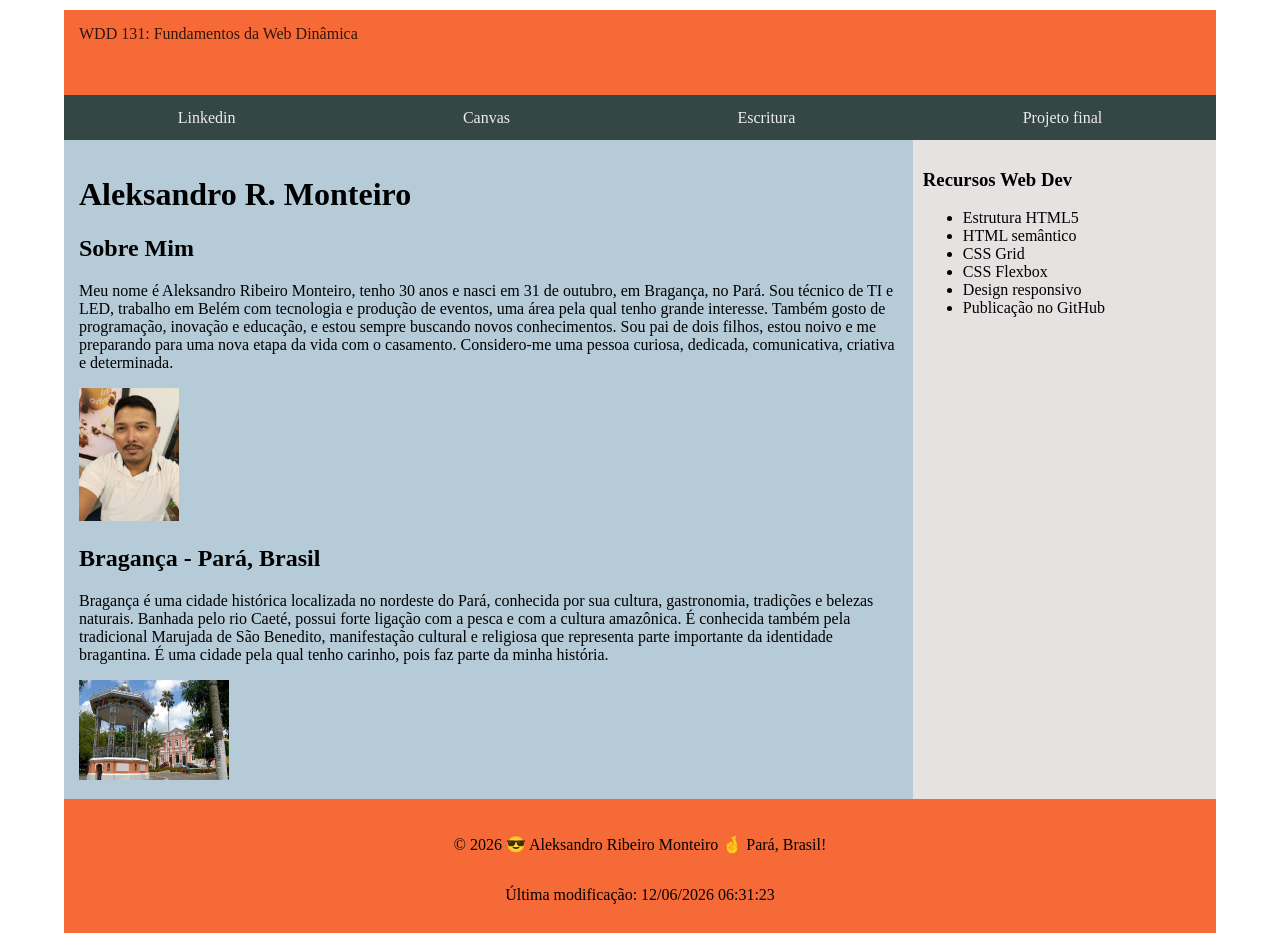
==== index.html @ ef3558d1 "ajustes de estilo e js" ====
<!DOCTYPE html>
<html lang="pt-br">

<head>
    <title>WDD 131: Fundamentos da Web Dinâmica | Aleksandro Ribeiro Monteiro</title>
    <meta charset="UTF-8">
    <meta name="viewport" content="width=device-width, initial-scale=1.0">
    <meta name="description" content="A página foi desenvolvida utilizando HTML5 e CSS,
    aplicando estrutura semântica, layout com CSS Grid e Flexbox e design responsivo.">
    <meta name="author" content="Aleksandro R. Monteiro">
    <link rel="stylesheet" href="estilos/base.css">

</head>

<body class="container">

    <header class="header">

        <div class="header-content">
            <span id="titulo-curso">WDD 131: Fundamentos da Web Dinâmica</span>
        </div>

        <nav class="navigation">
            <a href="#">Linkedin</a>
            <a href="#">Canvas</a>
            <a href="#">Escritura</a>
            <a href="#">Projeto final</a>
        </nav>

    </header>
    <main class="main">

        <h1>Aleksandro R. Monteiro</h1>


        <section class="card">
            <h2>Sobre Mim</h2>

            <p>
                Meu nome é Aleksandro Ribeiro Monteiro, tenho 30 anos e nasci em 31 de outubro, em Bragança, no Pará.
                Sou técnico de TI e LED, trabalho em Belém com tecnologia e produção de eventos, uma área pela qual
                tenho grande interesse. Também gosto de programação, inovação e educação, e estou sempre buscando novos
                conhecimentos. Sou pai de dois filhos, estou noivo e me preparando para uma nova etapa da vida com o
                casamento. Considero-me uma pessoa curiosa, dedicada, comunicativa, criativa e determinada.
            </p>

            <img src="imagens/perfil.jpg" alt="Foto de Aleksandro Ribeiro Monteiro" width="100">
        </section>

        <section class="card">
            <h2>Bragança - Pará, Brasil</h2>

            <p>
                Bragança é uma cidade histórica localizada no nordeste do Pará, conhecida por sua cultura,
                gastronomia, tradições e belezas naturais. Banhada pelo rio Caeté, possui forte ligação com
                a pesca e com a cultura amazônica. É conhecida também pela tradicional Marujada de São Benedito,
                manifestação cultural e religiosa que representa parte importante da identidade bragantina.
                É uma cidade pela qual tenho carinho, pois faz parte da minha história.
            </p>

            <img src="imagens/cartao_postal_braganca.jpg" alt="Bandeira do município de Bragança, Pará" height="100">
        </section>

    </main>
    <aside class="sidebar">

        <h3>Recursos Web Dev</h3>

        <ul>
            <li>Estrutura HTML5</li>
            <li>HTML semântico</li>
            <li>CSS Grid</li>
            <li>CSS Flexbox</li>
            <li>Design responsivo</li>
            <li>Publicação no GitHub</li>
        </ul>

    </aside>


<footer class="footer">
    <p>
        <span id="footer-texto1">
            &copy; <span id="currentyear">2026</span>
            😎 Aleksandro Ribeiro Monteiro 🤞 Pará, Brasil!
        </span>
    </p>

    <p>
        Última modificação:
        <span id="lastModified"></span>
    </p>
</footer>

<script src="scripts/obterdatas.js" defer></script>

</body>

</html>
---- estilos/base.css ----
* {
    box-sizing: border-box;
}

body.container {
    display: grid;

    font-family: 'Times New Roman', Times, serif;

    grid-template-columns: 2.8fr 1fr;

    grid-template-rows: 130px minmax(296px, 1fr) 134px;

    grid-template-areas:
        "header header"
        "main aside"
        "footer footer";

    width: 90%;
    min-height: calc(100vh - 20px);
    margin: 10px auto;
}

.header {
    text-decoration-style: solid;
    grid-area: header;
    background-color: #f66a37;
    color: #000000cb;

    display: flex;
    flex-direction: column;
}

.header-content {
    flex: 1;
    padding: 15px;
}


.navigation {
    display: flex;
    justify-content: space-around;
    align-items: center;

    background-color: #354744;
    min-height: 45px;
}

.navigation a {
    color: rgba(255, 255, 255, 0.906);
    text-decoration: none;
}

.main {
    grid-area: main;
    background-color: #b5cbd8;
    padding: 15px;
}

.sidebar {
    grid-area: aside;
    background-color: rgb(230, 226, 226);
    padding: 10px;
}

.footer {
    grid-area: footer;
    background-color: #f66a37;
    color: rgb(0, 0, 0);

    display: flex;
    flex-direction: column;
    align-items: center;

    padding-top: 20px;
}

@media (max-width: 600px) {
    body.container {

        grid-template-columns: 1fr;

        grid-template-rows: 100px minmax(220px, 1fr) 160px 134px;

        grid-template-areas:
            "header"
            "main"
            "aside"
            "footer";
    }

    .navigation {
        flex-wrap: wrap;
        gap: 10px;
        padding: 10px;
    }
}
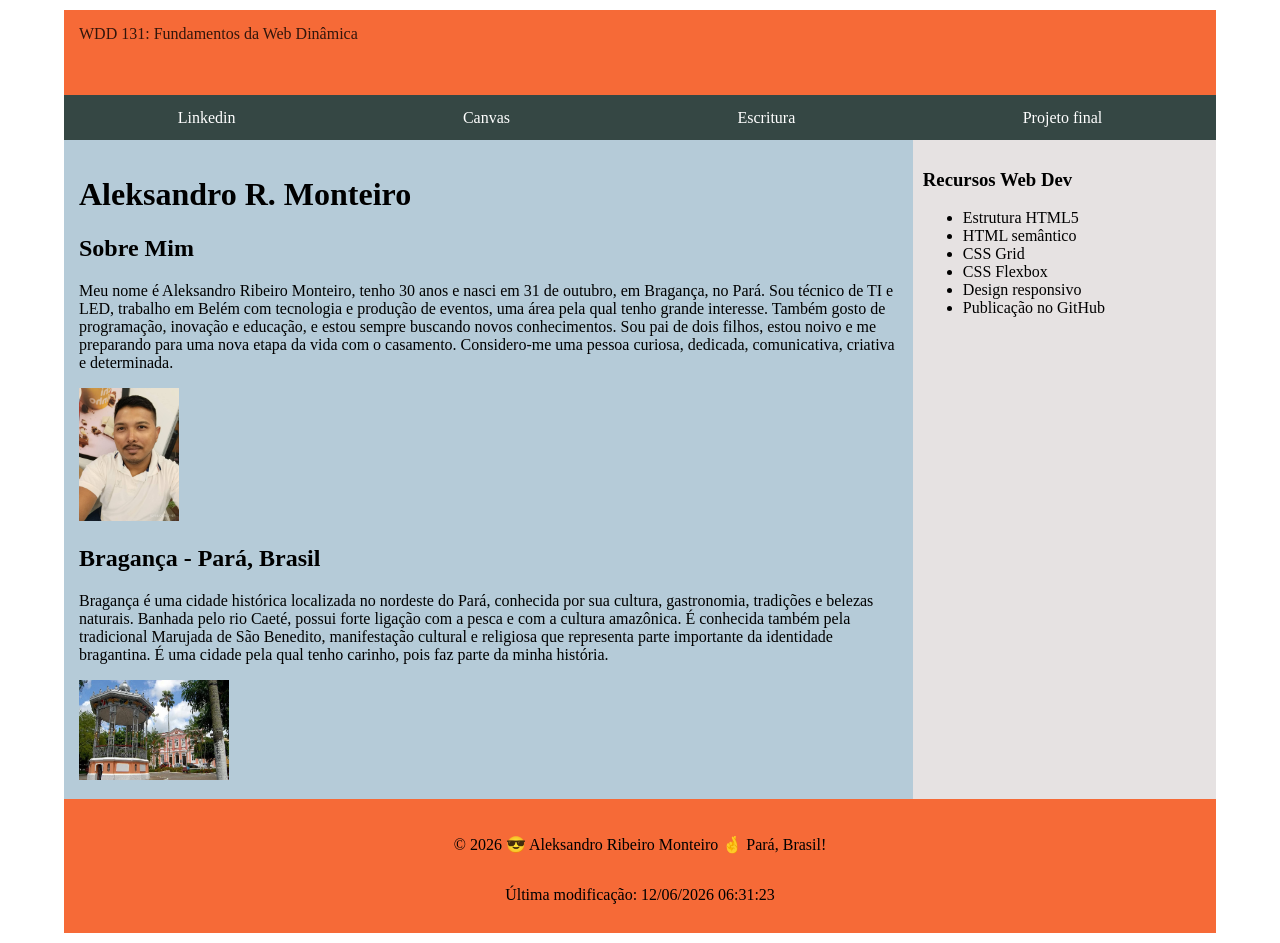
==== commit bb72fc23: "ajuste cor" ====
--- a/index.html
+++ b/index.html
@@ -9,7 +9,7 @@
     aplicando estrutura semântica, layout com CSS Grid e Flexbox e design responsivo.">
     <meta name="author" content="Aleksandro R. Monteiro">
     <link rel="stylesheet" href="estilos/base.css">
-
+    <script src="scripts/obterdatas.js" defer></script>
 </head>
 
 <body class="container">
@@ -78,21 +78,19 @@
     </aside>
 
 
-<footer class="footer">
-    <p>
-        <span id="footer-texto1">
-            &copy; <span id="currentyear">2026</span>
-            😎 Aleksandro Ribeiro Monteiro 🤞 Pará, Brasil!
-        </span>
-    </p>
+    <footer class="footer">
+        <p>
+            <span id="footer-texto1">
+                &copy; <span id="currentyear">2026</span>
+                😎 Aleksandro Ribeiro Monteiro 🤞 Pará, Brasil!
+            </span>
+        </p>
 
-    <p>
-        Última modificação:
-        <span id="lastModified"></span>
-    </p>
-</footer>
-
-<script src="scripts/obterdatas.js" defer></script>
+        <p>
+            Última modificação:
+            <span id="lastModified"></span>
+        </p>
+    </footer>
 
 </body>
 
--- a/estilos/base.css
+++ b/estilos/base.css
@@ -47,7 +47,7 @@
 }
 
 .navigation a {
-    color: rgba(255, 255, 255, 0.906);
+    color: rgb(255, 255, 255);
     text-decoration: none;
 }
 
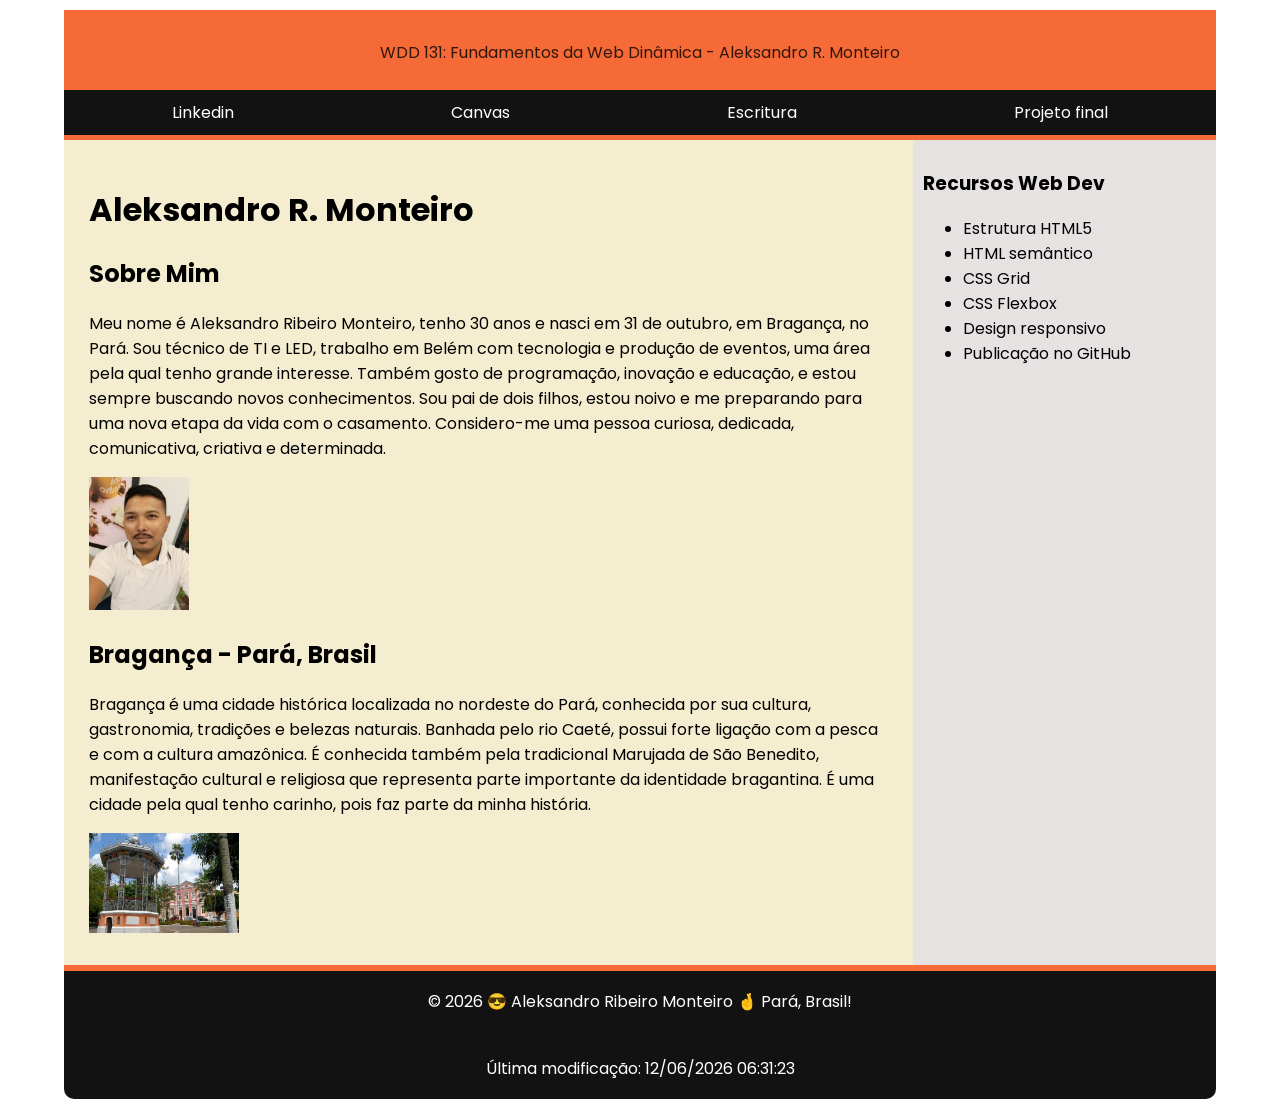
==== commit 03646bb7: "ajuste titulo e menu e hover" ====
--- a/index.html
+++ b/index.html
@@ -3,21 +3,29 @@
 
 <head>
     <title>WDD 131: Fundamentos da Web Dinâmica | Aleksandro Ribeiro Monteiro</title>
+
     <meta charset="UTF-8">
     <meta name="viewport" content="width=device-width, initial-scale=1.0">
     <meta name="description" content="A página foi desenvolvida utilizando HTML5 e CSS,
     aplicando estrutura semântica, layout com CSS Grid e Flexbox e design responsivo.">
     <meta name="author" content="Aleksandro R. Monteiro">
+
+    <link rel="preconnect" href="https://fonts.googleapis.com">
+    <link rel="preconnect" href="https://fonts.gstatic.com" crossorigin>
+    <link href="https://fonts.googleapis.com/css2?family=Poppins:wght@400;500;600;700&display=swap" rel="stylesheet">
+
     <link rel="stylesheet" href="estilos/base.css">
+
     <script src="scripts/obterdatas.js" defer></script>
+
 </head>
 
 <body class="container">
 
     <header class="header">
 
-        <div class="header-content">
-            <span id="titulo-curso">WDD 131: Fundamentos da Web Dinâmica</span>
+        <div class="header-content" style="text-align: center; width: 100%;">
+            <span id="titulo-curso">WDD 131: Fundamentos da Web Dinâmica - Aleksandro R. Monteiro</span>
         </div>
 
         <nav class="navigation">
--- a/estilos/base.css
+++ b/estilos/base.css
@@ -5,7 +5,7 @@
 body.container {
     display: grid;
 
-    font-family: 'Times New Roman', Times, serif;
+    font-family: 'Poppins', sans-serif;
 
     grid-template-columns: 2.8fr 1fr;
 
@@ -29,32 +29,40 @@
 
     display: flex;
     flex-direction: column;
+    justify-content: center;
 }
 
 .header-content {
-    flex: 1;
-    padding: 15px;
+    flex: 0.5;
+    padding: 25px;
 }
-
 
 .navigation {
     display: flex;
     justify-content: space-around;
     align-items: center;
 
-    background-color: #354744;
+    background-color: #121212;
     min-height: 45px;
 }
 
 .navigation a {
-    color: rgb(255, 255, 255);
+    color: #ffffff;
     text-decoration: none;
+    padding: 6px 12px;
+    border-radius: 4px;
+    transition: background-color 0.3s ease, color 0.3s ease;
+}
+
+.navigation a:hover {
+    background-color: #f66a37;
+    color: #ffffff;
 }
 
 .main {
     grid-area: main;
-    background-color: #b5cbd8;
-    padding: 15px;
+    background-color: #f5edd0;
+    padding: 25px;
 }
 
 .sidebar {
@@ -65,14 +73,29 @@
 
 .footer {
     grid-area: footer;
-    background-color: #f66a37;
-    color: rgb(0, 0, 0);
 
     display: flex;
     flex-direction: column;
+    justify-content: center;
     align-items: center;
+    gap: 10px;
 
-    padding-top: 20px;
+    padding: 15px 10px;
+    border-top: 6px solid #f66a37;
+    border-radius: 0 0 10px 10px;
+
+    background-color: #121212;
+    color: #ffffff;
+
+    text-align: center;
+
+    .footer p {
+        margin: 0;
+    }
+
+    .footer p:last-child {
+        font-size: 0.8rem;
+    }
 }
 
 @media (max-width: 600px) {
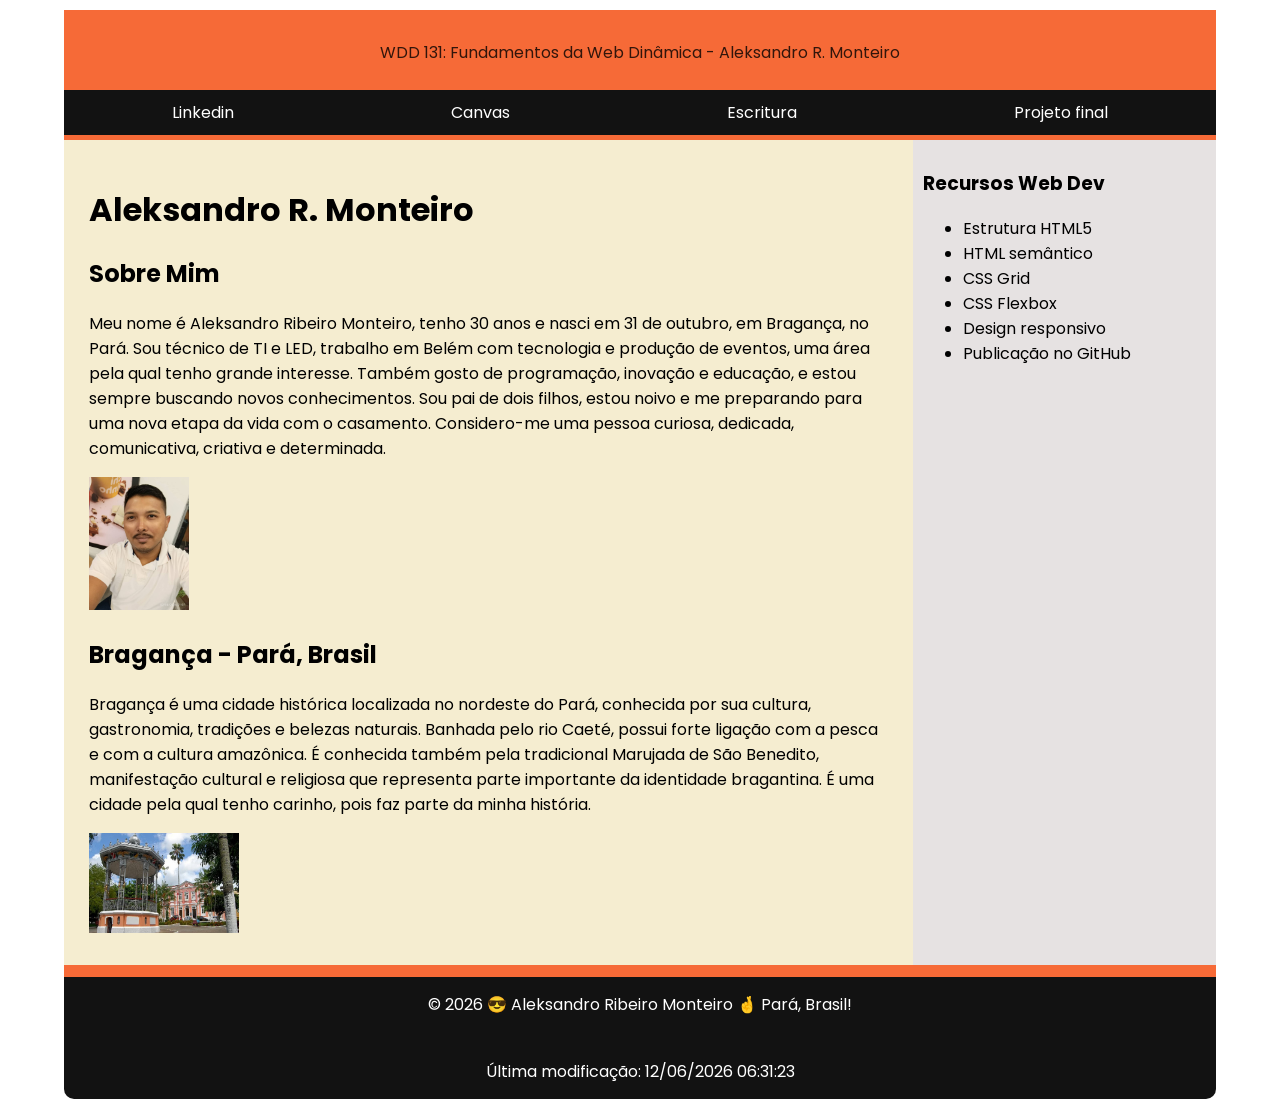
==== commit 0a51baec: "color" ====
--- a/index.html
+++ b/index.html
@@ -24,7 +24,7 @@
 
     <header class="header">
 
-        <div class="header-content" style="text-align: center; width: 100%;">
+        <div class="header-content">
             <span id="titulo-curso">WDD 131: Fundamentos da Web Dinâmica - Aleksandro R. Monteiro</span>
         </div>
 
--- a/estilos/base.css
+++ b/estilos/base.css
@@ -33,6 +33,8 @@
 }
 
 .header-content {
+    text-align: center;
+    width: 100%;
     flex: 0.5;
     padding: 25px;
 }
@@ -81,7 +83,7 @@
     gap: 10px;
 
     padding: 15px 10px;
-    border-top: 6px solid #f66a37;
+    border-top: 12px solid #f66a37;
     border-radius: 0 0 10px 10px;
 
     background-color: #121212;
@@ -94,7 +96,7 @@
     }
 
     .footer p:last-child {
-        font-size: 0.8rem;
+        font-size: 0.6rem;
     }
 }
 
@@ -116,5 +118,6 @@
         flex-wrap: wrap;
         gap: 10px;
         padding: 10px;
+   
     }
 }
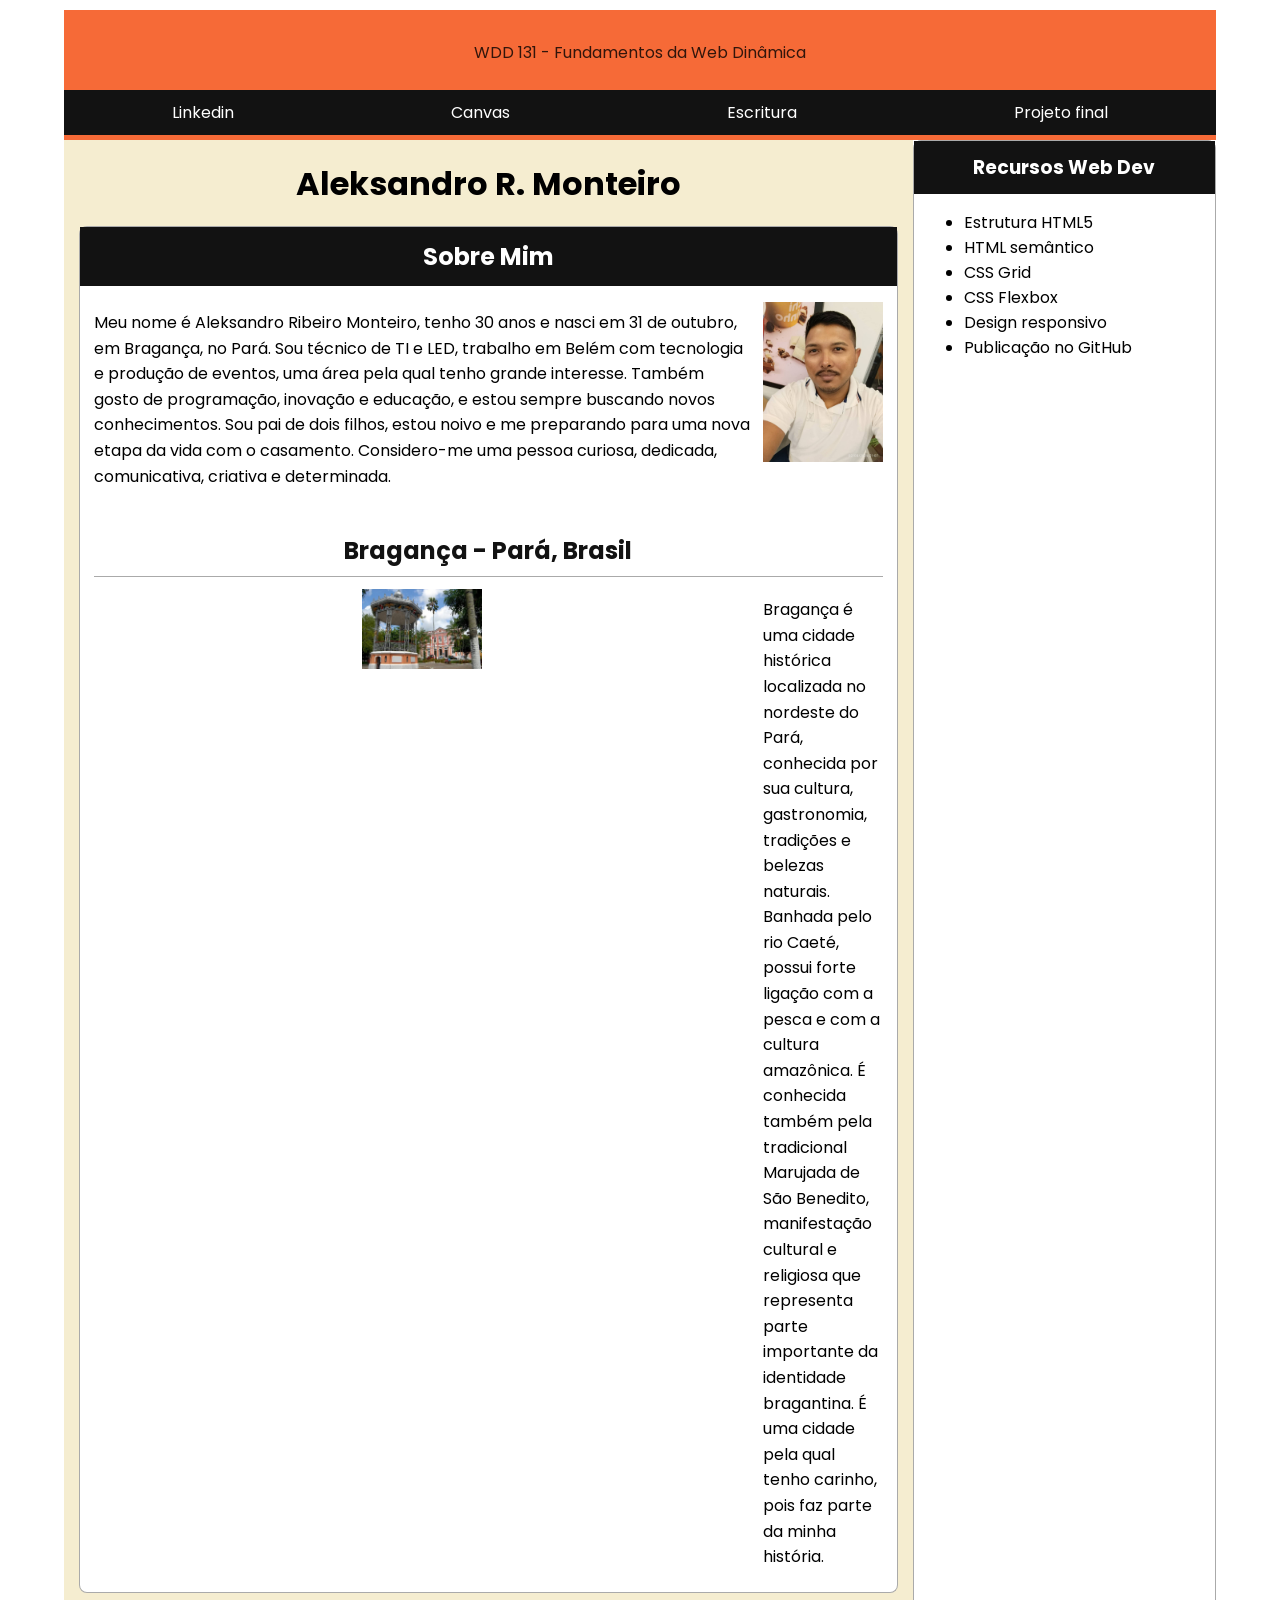
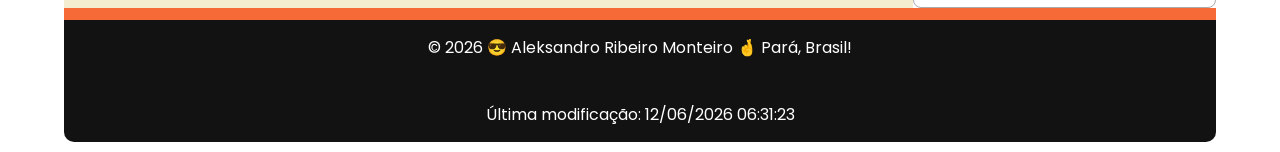
==== commit 0db355ea: "mudacas" ====
--- a/index.html
+++ b/index.html
@@ -2,12 +2,11 @@
 <html lang="pt-br">
 
 <head>
-    <title>WDD 131: Fundamentos da Web Dinâmica | Aleksandro Ribeiro Monteiro</title>
+    <title>WDD 131 - Fundamentos da Web Dinâmica - Aleksandro Ribeiro Monteiro</title>
 
     <meta charset="UTF-8">
     <meta name="viewport" content="width=device-width, initial-scale=1.0">
-    <meta name="description" content="A página foi desenvolvida utilizando HTML5 e CSS,
-    aplicando estrutura semântica, layout com CSS Grid e Flexbox e design responsivo.">
+    <meta name="description" content="WDD 131 – Fundamentos da Web Dinâmica, Aleksandro Ribeiro Monteiro. Layout com CSS Grid e Flexbox e design responsivo e javascript.">
     <meta name="author" content="Aleksandro R. Monteiro">
 
     <link rel="preconnect" href="https://fonts.googleapis.com">
@@ -25,13 +24,13 @@
     <header class="header">
 
         <div class="header-content">
-            <span id="titulo-curso">WDD 131: Fundamentos da Web Dinâmica - Aleksandro R. Monteiro</span>
+            <span id="titulo-curso">WDD 131 - Fundamentos da Web Dinâmica</span>
         </div>
 
         <nav class="navigation">
-            <a href="#">Linkedin</a>
-            <a href="#">Canvas</a>
-            <a href="#">Escritura</a>
+            <a href="https://www.linkedin.com/in/aleksandro-monteiro-ab2534176/" target="_blank">Linkedin</a>
+            <a href="https://byupw.instructure.com/" target="_blank">Canvas</a>
+            <a href="https://www.churchofjesuschrist.org/study/scriptures/bofm/w-of-m/1?lang=por" target="_blank">Escritura</a>
             <a href="#">Projeto final</a>
         </nav>
 
--- a/estilos/base.css
+++ b/estilos/base.css
@@ -38,6 +38,10 @@
     flex: 0.5;
     padding: 25px;
 }
+.titulo-curso {
+    display: block;
+    text-align: center;
+}
 
 .navigation {
     display: flex;
@@ -51,26 +55,147 @@
 .navigation a {
     color: #ffffff;
     text-decoration: none;
-    padding: 6px 12px;
-    border-radius: 4px;
-    transition: background-color 0.3s ease, color 0.3s ease;
+    padding: 6px 16px;
+    border-radius: 8px;
+
+    transition: background-color 0.3s ease,
+                color 0.3s ease,
+                transform 0.3s ease;
 }
 
 .navigation a:hover {
     background-color: #f66a37;
-    color: #ffffff;
-}
-
+    color: #121212;
+    transform: translateY(-px);
+}
+
+.navigation a:focus-visible {
+    background-color: #f66a37;
+    color: #121212;
+    outline: 2px solid #ffffff;
+    outline-offset: 2px;
+}
+
+/* MAIN - coluna principal */
 .main {
     grid-area: main;
+    width: 100%;
+    max-width: 900px;
+    margin: 0 auto;
+
+    display: grid;
+    grid-template-columns: 1fr;
+    align-content: start;
+    gap: 0;
+
     background-color: #f5edd0;
-    padding: 25px;
-}
-
+    padding: 15px;
+}
+
+/* Título principal */
+.main h1 {
+    text-align: center;
+    margin: 5px 0 18px;
+}
+
+/* Cartões */
+.card {
+    display: grid;
+    grid-template-columns: minmax(0, 1fr) 120px;
+    gap: 12px;
+    align-items: start;
+
+    background-color: #ffffff;
+    padding: 14px;
+
+    border-left: 1px solid #aaaaaa;
+    border-right: 1px solid #aaaaaa;
+}
+
+/* Primeiro cartão */
+.card:first-of-type {
+    border-top: 1px solid #aaaaaa;
+    border-radius: 8px 8px 0 0;
+}
+
+/* Segundo cartão */
+.card:last-of-type {
+    border-bottom: 1px solid #aaaaaa;
+    border-radius: 0 0 8px 8px;
+}
+
+/* Títulos */
+.card h2 {
+    grid-column: 1 / -1;
+
+    background-color: #121212;
+    color: #ffffff;
+
+    text-align: center;
+    padding: 12px;
+    margin: -14px -14px 4px;
+}
+
+/* Título de Bragança */
+.card + .card h2 {
+    background-color: transparent;
+    color: #121212;
+    margin: 0;
+    padding: 8px;
+    border-bottom: 1px solid #aaaaaa;
+}
+
+/* Parágrafos */
+.card p {
+    margin: 8px 0;
+    line-height: 1.6;
+    grid-column: 1;
+}
+
+/* Imagens */
+.card img {
+    grid-column: 2;
+    grid-row: 2;
+
+    width: 100%;
+    max-width: 120px;
+    height: auto;
+    justify-self: center;
+}
+
+/* Imagem de Bragança à esquerda */
+.card + .card img {
+    grid-column: 1;
+}
+
+/* Texto de Bragança à direita */
+.card + .card p {
+    grid-column: 2;
+    grid-row: 2;
+}
+
+/* ASIDE - coluna de recursos */
 .sidebar {
     grid-area: aside;
-    background-color: rgb(230, 226, 226);
+
+    width: 100%;
+    max-width: 320px;
+    margin: 0 auto;
+
+    background-color: #ffffff;
+    border: 1px solid #aaaaaa;
+    border-radius: 8px;
     padding: 10px;
+}
+
+/* Cabeçalho da coluna lateral */
+.sidebar h3 {
+    background-color: #121212;
+    color: #ffffff;
+    text-align: center;
+
+    margin: -10px -10px 15px;
+    padding: 12px;
 }
 
 .footer {
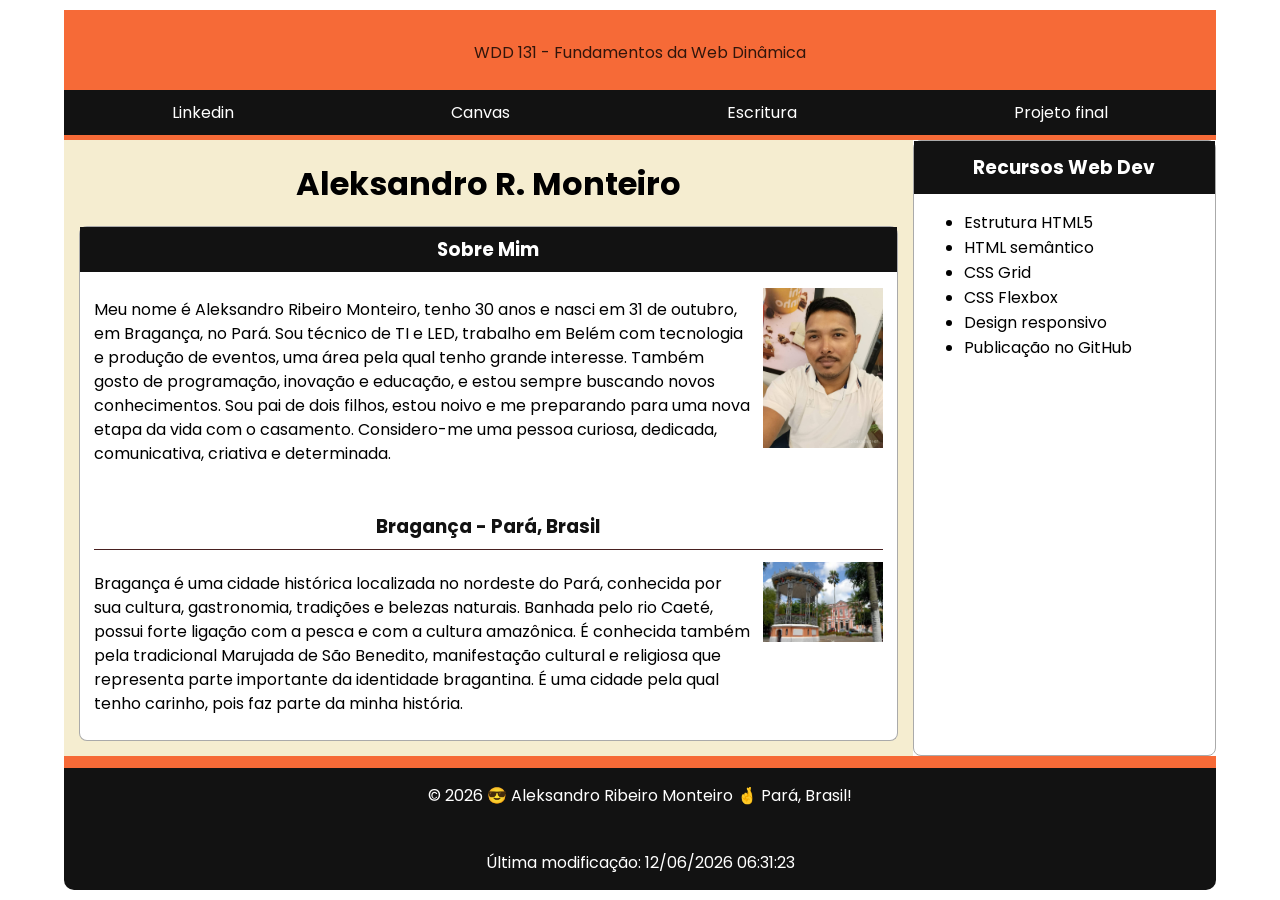
==== commit 07f4301b: "ajustes de estilo" ====
--- a/index.html
+++ b/index.html
@@ -41,7 +41,7 @@
 
 
         <section class="card">
-            <h2>Sobre Mim</h2>
+            <h3>Sobre Mim</h3>
 
             <p>
                 Meu nome é Aleksandro Ribeiro Monteiro, tenho 30 anos e nasci em 31 de outubro, em Bragança, no Pará.
@@ -55,7 +55,7 @@
         </section>
 
         <section class="card">
-            <h2>Bragança - Pará, Brasil</h2>
+            <h3>Bragança - Pará, Brasil</h3>
 
             <p>
                 Bragança é uma cidade histórica localizada no nordeste do Pará, conhecida por sua cultura,
@@ -65,7 +65,7 @@
                 É uma cidade pela qual tenho carinho, pois faz parte da minha história.
             </p>
 
-            <img src="imagens/cartao_postal_braganca.jpg" alt="Bandeira do município de Bragança, Pará" height="100">
+            <img src="imagens/cartao_postal_braganca.jpg" alt="Bandeira do município de Bragança, Pará" height="120">
         </section>
 
     </main>
--- a/estilos/base.css
+++ b/estilos/base.css
@@ -4,18 +4,13 @@
 
 body.container {
     display: grid;
-
     font-family: 'Poppins', sans-serif;
-
     grid-template-columns: 2.8fr 1fr;
-
     grid-template-rows: 130px minmax(296px, 1fr) 134px;
-
     grid-template-areas:
         "header header"
         "main aside"
         "footer footer";
-
     width: 90%;
     min-height: calc(100vh - 20px);
     margin: 10px auto;
@@ -38,6 +33,7 @@
     flex: 0.5;
     padding: 25px;
 }
+
 .titulo-curso {
     display: block;
     text-align: center;
@@ -59,8 +55,8 @@
     border-radius: 8px;
 
     transition: background-color 0.3s ease,
-                color 0.3s ease,
-                transform 0.3s ease;
+        color 0.3s ease,
+        transform 0.3s ease;
 }
 
 .navigation a:hover {
@@ -76,7 +72,6 @@
     outline-offset: 2px;
 }
 
-/* MAIN - coluna principal */
 .main {
     grid-area: main;
     width: 100%;
@@ -92,13 +87,11 @@
     padding: 15px;
 }
 
-/* Título principal */
 .main h1 {
     text-align: center;
     margin: 5px 0 18px;
 }
 
-/* Cartões */
 .card {
     display: grid;
     grid-template-columns: minmax(0, 1fr) 120px;
@@ -112,75 +105,67 @@
     border-right: 1px solid #aaaaaa;
 }
 
-/* Primeiro cartão */
 .card:first-of-type {
     border-top: 1px solid #aaaaaa;
     border-radius: 8px 8px 0 0;
 }
 
-/* Segundo cartão */
 .card:last-of-type {
     border-bottom: 1px solid #aaaaaa;
     border-radius: 0 0 8px 8px;
 }
 
-/* Títulos */
-.card h2 {
+.card h3 {
     grid-column: 1 / -1;
 
     background-color: #121212;
     color: #ffffff;
 
     text-align: center;
-    padding: 12px;
+    padding: 8px;
     margin: -14px -14px 4px;
 }
 
-/* Título de Bragança */
-.card + .card h2 {
+.card+.card h3 {
     background-color: transparent;
     color: #121212;
     margin: 0;
     padding: 8px;
-    border-bottom: 1px solid #aaaaaa;
-}
-
-/* Parágrafos */
+    border-bottom: 1px solid #482020;
+}
+
 .card p {
     margin: 8px 0;
     line-height: 1.6;
     grid-column: 1;
 }
 
-/* Imagens */
 .card img {
     grid-column: 2;
     grid-row: 2;
 
     width: 100%;
-    max-width: 120px;
+    max-width: 220px;
     height: auto;
     justify-self: center;
 }
 
-/* Imagem de Bragança à esquerda */
-.card + .card img {
+.card+.card img {
+    grid-column: 2;
+}
+
+.card p {
+    margin: 10px 0;
+    line-height: 1.5;
     grid-column: 1;
 }
 
-/* Texto de Bragança à direita */
-.card + .card p {
-    grid-column: 2;
-    grid-row: 2;
-}
-
-/* ASIDE - coluna de recursos */
 .sidebar {
     grid-area: aside;
 
     width: 100%;
     max-width: 320px;
-    margin: 0 auto;
+    margin: 0px auto;
 
     background-color: #ffffff;
     border: 1px solid #aaaaaa;
@@ -188,7 +173,6 @@
     padding: 10px;
 }
 
-/* Cabeçalho da coluna lateral */
 .sidebar h3 {
     background-color: #121212;
     color: #ffffff;
@@ -243,6 +227,6 @@
         flex-wrap: wrap;
         gap: 10px;
         padding: 10px;
-   
+
     }
 }
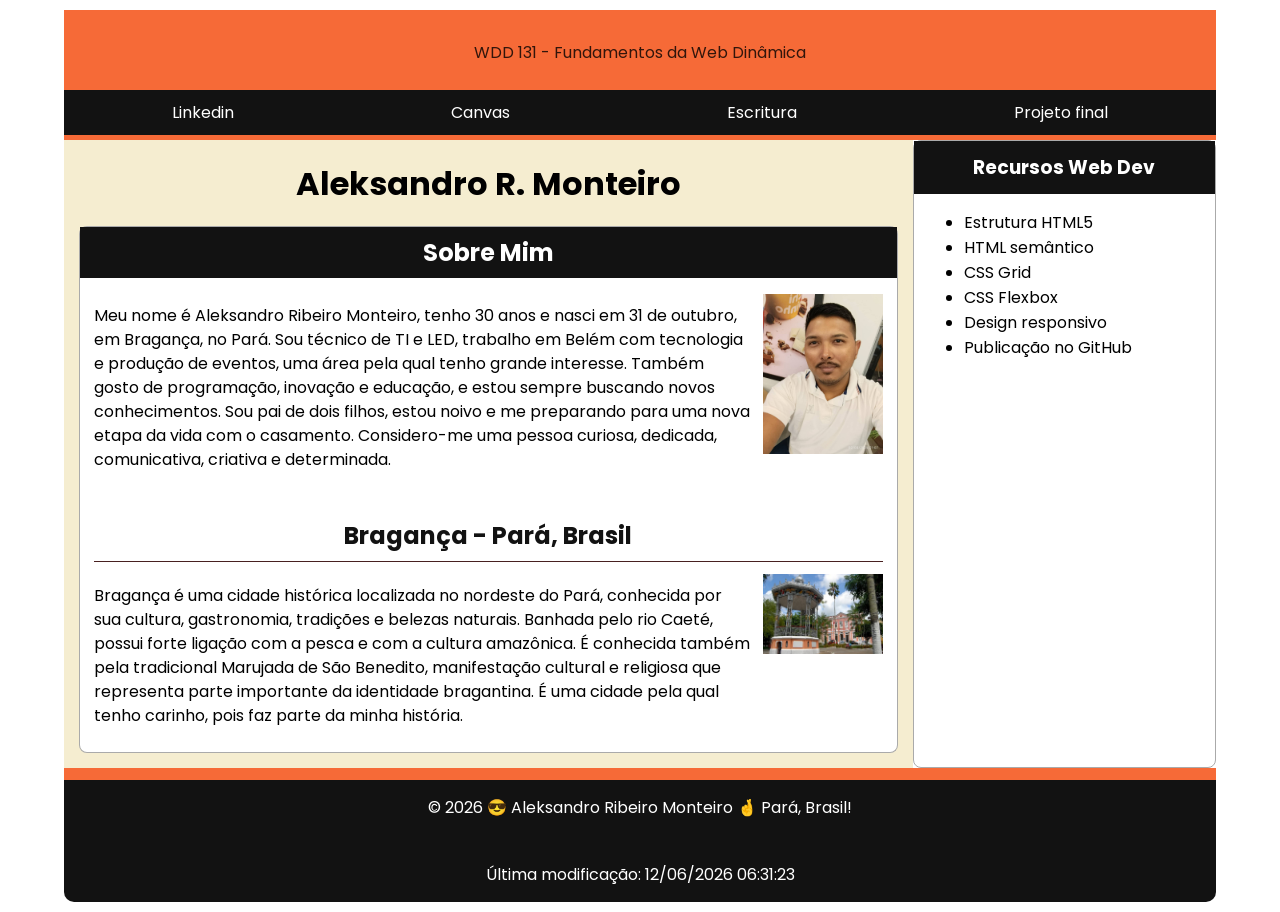
==== commit 25ceb895: "ajustes" ====
--- a/index.html
+++ b/index.html
@@ -41,7 +41,7 @@
 
 
         <section class="card">
-            <h3>Sobre Mim</h3>
+            <h2>Sobre Mim</h2>
 
             <p>
                 Meu nome é Aleksandro Ribeiro Monteiro, tenho 30 anos e nasci em 31 de outubro, em Bragança, no Pará.
@@ -55,7 +55,7 @@
         </section>
 
         <section class="card">
-            <h3>Bragança - Pará, Brasil</h3>
+            <h2>Bragança - Pará, Brasil</h2>
 
             <p>
                 Bragança é uma cidade histórica localizada no nordeste do Pará, conhecida por sua cultura,
--- a/estilos/base.css
+++ b/estilos/base.css
@@ -115,7 +115,7 @@
     border-radius: 0 0 8px 8px;
 }
 
-.card h3 {
+.card h2 {
     grid-column: 1 / -1;
 
     background-color: #121212;
@@ -126,7 +126,7 @@
     margin: -14px -14px 4px;
 }
 
-.card+.card h3 {
+.card+.card h2 {
     background-color: transparent;
     color: #121212;
     margin: 0;
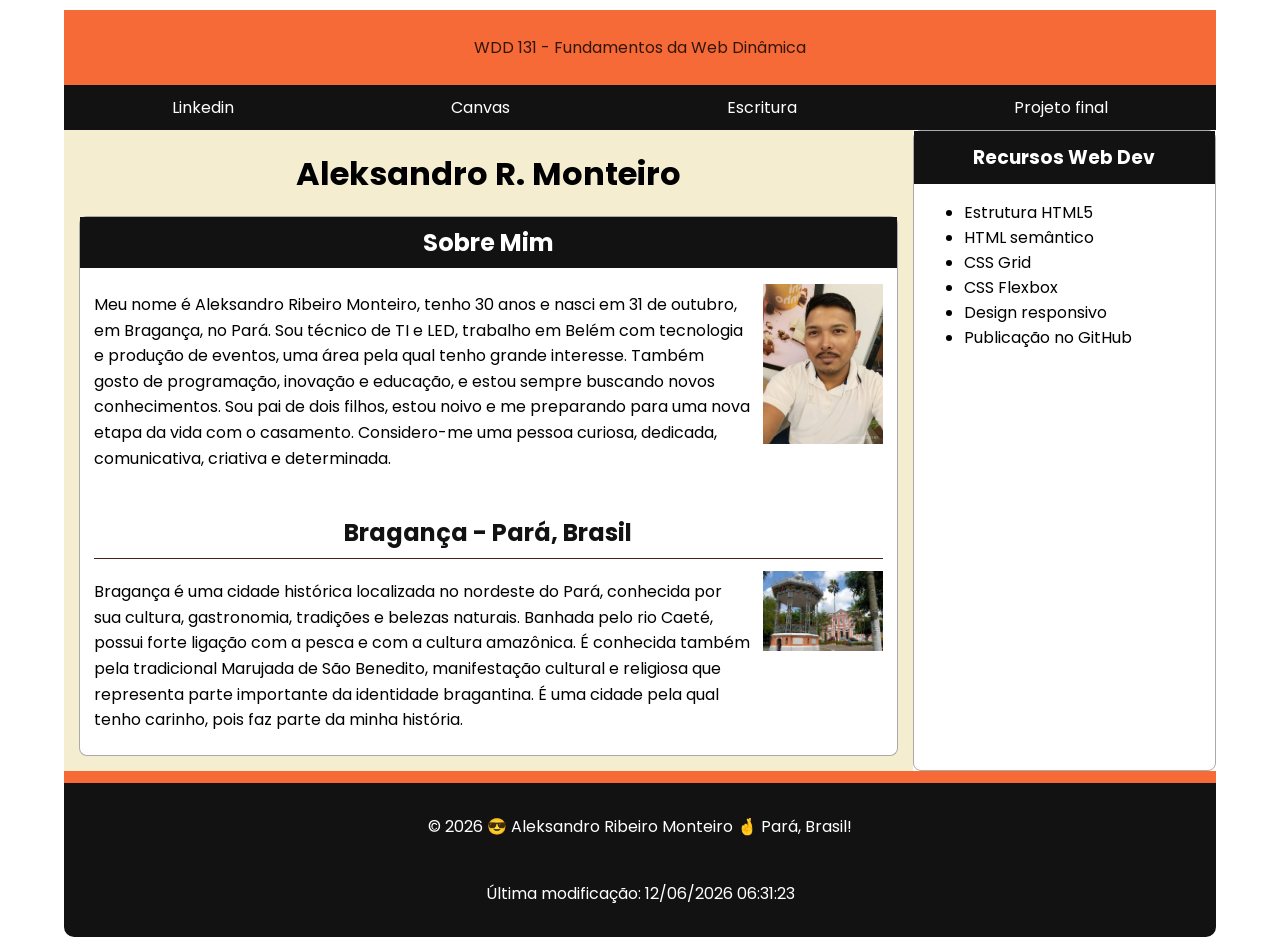
==== commit 3bc9bfc5: "finalizado" ====
--- a/index.html
+++ b/index.html
@@ -6,7 +6,8 @@
 
     <meta charset="UTF-8">
     <meta name="viewport" content="width=device-width, initial-scale=1.0">
-    <meta name="description" content="WDD 131 – Fundamentos da Web Dinâmica, Aleksandro Ribeiro Monteiro. Layout com CSS Grid e Flexbox e design responsivo e javascript.">
+    <meta name="description"
+        content="WDD 131 – Fundamentos da Web Dinâmica, Aleksandro Ribeiro Monteiro. Layout com CSS Grid e Flexbox e design responsivo e javascript.">
     <meta name="author" content="Aleksandro R. Monteiro">
 
     <link rel="preconnect" href="https://fonts.googleapis.com">
@@ -30,7 +31,8 @@
         <nav class="navigation">
             <a href="https://www.linkedin.com/in/aleksandro-monteiro-ab2534176/" target="_blank">Linkedin</a>
             <a href="https://byupw.instructure.com/" target="_blank">Canvas</a>
-            <a href="https://www.churchofjesuschrist.org/study/scriptures/bofm/w-of-m/1?lang=por" target="_blank">Escritura</a>
+            <a href="https://www.churchofjesuschrist.org/study/scriptures/bofm/w-of-m/1?lang=por"
+                target="_blank">Escritura</a>
             <a href="#">Projeto final</a>
         </nav>
 
@@ -38,7 +40,6 @@
     <main class="main">
 
         <h1>Aleksandro R. Monteiro</h1>
-
 
         <section class="card">
             <h2>Sobre Mim</h2>
@@ -69,6 +70,7 @@
         </section>
 
     </main>
+
     <aside class="sidebar">
 
         <h3>Recursos Web Dev</h3>
@@ -83,7 +85,6 @@
         </ul>
 
     </aside>
-
 
     <footer class="footer">
         <p>
--- a/estilos/base.css
+++ b/estilos/base.css
@@ -6,7 +6,7 @@
     display: grid;
     font-family: 'Poppins', sans-serif;
     grid-template-columns: 2.8fr 1fr;
-    grid-template-rows: 130px minmax(296px, 1fr) 134px;
+    grid-template-rows: auto minmax(296px, 1fr) auto;
     grid-template-areas:
         "header header"
         "main aside"
@@ -34,11 +34,10 @@
     padding: 25px;
 }
 
-.titulo-curso {
+#titulo-curso {
     display: block;
     text-align: center;
 }
-
 .navigation {
     display: flex;
     justify-content: space-around;
@@ -62,7 +61,7 @@
 .navigation a:hover {
     background-color: #f66a37;
     color: #121212;
-    transform: translateY(-px);
+    transform: translateY(-2px);
 }
 
 .navigation a:focus-visible {
@@ -138,8 +137,8 @@
     margin: 8px 0;
     line-height: 1.6;
     grid-column: 1;
-}
-
+    grid-row: 2;
+}
 .card img {
     grid-column: 2;
     grid-row: 2;
@@ -152,12 +151,6 @@
 
 .card+.card img {
     grid-column: 2;
-}
-
-.card p {
-    margin: 10px 0;
-    line-height: 1.5;
-    grid-column: 1;
 }
 
 .sidebar {
@@ -209,12 +202,13 @@
     }
 }
 
-@media (max-width: 600px) {
+
+@media (max-width: 760px) {
+
     body.container {
-
-        grid-template-columns: 1fr;
-
-        grid-template-rows: 100px minmax(220px, 1fr) 160px 134px;
+        grid-template-columns: minmax(0, 1fr);
+
+        grid-template-rows: auto auto auto auto;
 
         grid-template-areas:
             "header"
@@ -225,8 +219,39 @@
 
     .navigation {
         flex-wrap: wrap;
+        justify-content: center;
         gap: 10px;
         padding: 10px;
-
-    }
-}+    }
+
+    .main {
+        max-width: 100%;
+    }
+
+    .sidebar {
+        max-width: 100%;
+    }
+}
+
+@media (max-width: 480px) {
+
+    .card,
+    .card + .card {
+        grid-template-columns: minmax(0, 1fr);
+    }
+
+    .card p,
+    .card + .card p {
+        grid-column: 1;
+        grid-row: auto;
+    }
+
+    .card img,
+    .card + .card img {
+        grid-column: 1;
+        grid-row: auto;
+        max-width: 180px;
+    }
+}
+
+/*amem*/
